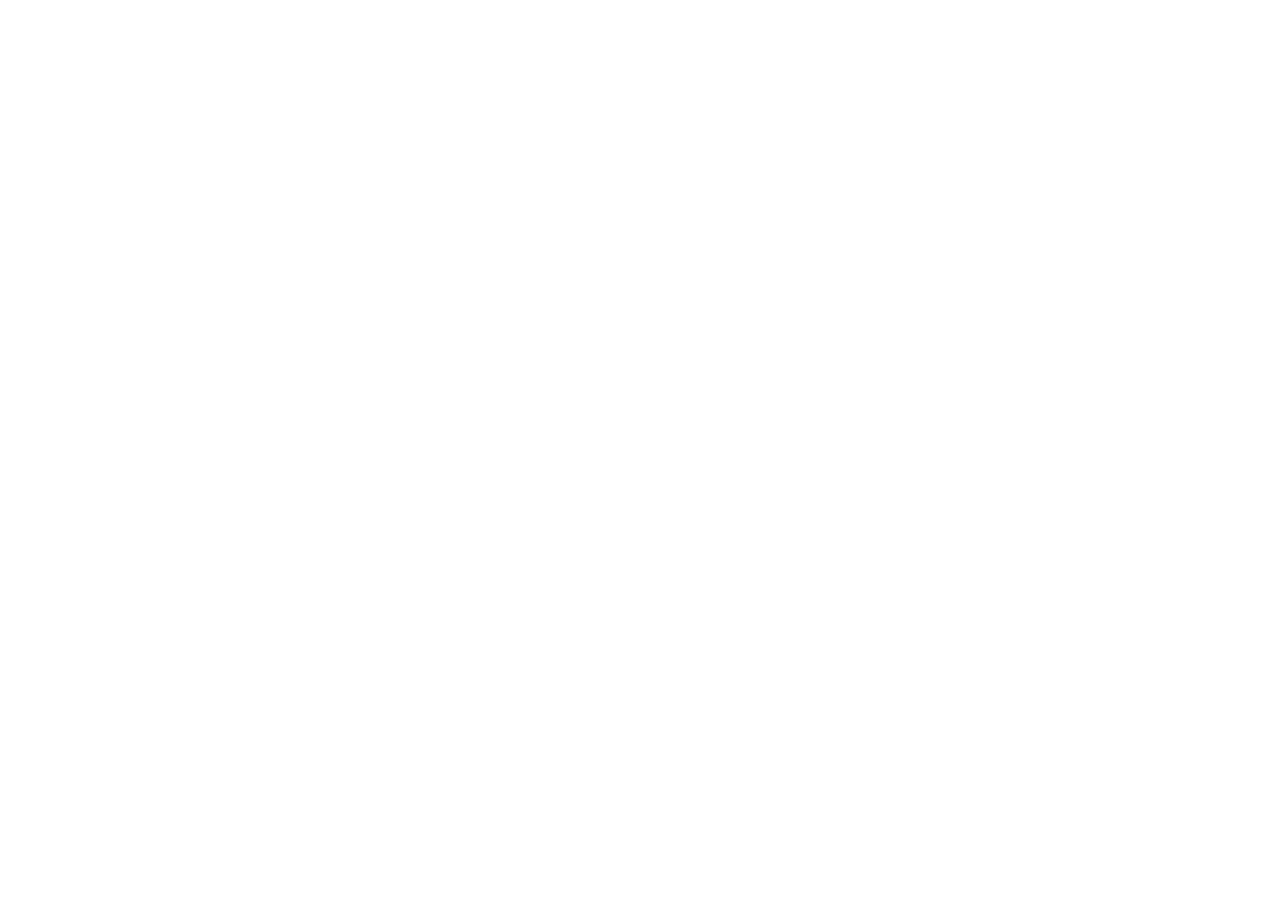
==== portfolio.html @ 543d9081 "connection portfolio" ====
<!DOCTYPE html>
<html lang="en">
<head>
    <meta charset="UTF-8">
    <meta http-equiv="X-UA-Compatible" content="IE=edge">
    <meta name="viewport" content="width=device-width, initial-scale=1.0">
    <title>Document</title>
    <link rel="stylesheet" href="./css/styles.css">
</head>
<body>
    
</body>
</html>
---- css/styles.css ----
a {
    text-decoration: none;
}  
ul {
    list-style: none;
}

/* Logo */
span { 
color: black;
}
.logo {
    font-family: 'Raleway';
    font-style: normal;
    font-weight: 700;
    font-size: 26px;
    line-height: 1.19;
    letter-spacing: 0.03em;

    color: #2196F3;
}

/* Navigation */
.nav-list-item {
    font-family: 'Roboto';
    font-style: normal;
    font-weight: 500;
    font-size: 14px;
    line-height: 1,14;
    letter-spacing: 0.02em;
    color: #212121;
}

.nav-list-item:hover,
.nav-list-item:focus,
.contact:hover,
.contact:focus
{
    color: #2196F3;
}

/* Contact */
.contact {
    font-family: 'Roboto';
    font-style: normal;
    font-weight: 500;
    font-size: 14px;
    line-height: 1,14;
    letter-spacing: 0.02em;
    color: #757575;
}

/* hero  */
.hero {
    background-color: #2F303A;
       align-items: center;
}

.header {
    
    font-family: 'Roboto';
    font-style: normal;
    font-weight: 900;
    font-size: 44px;
    line-height: 1.36;
    text-align: center;
    letter-spacing: 0.06em;
    text-transform: uppercase;
    color: #FFFFFF
}
.button {
    font-family: 'Roboto';
    font-style: normal;
    font-weight: 700;
    font-size: 16px;
    line-height: 1.88;
    display: flex;
    align-items: center;
    text-align: center;
    letter-spacing: 0.06em;
    color: #FFFFFF;
    background-color: #2196F3;
}
.button:hover,
.button:focus {
    background-color: #188CE8;
}

/* specifics */

.specifics {
    font-family: 'Roboto';
    font-style: normal;
    font-weight: 700;
    font-size: 14px;
    line-height: 1.42;
    letter-spacing: 0.03em;
    text-transform: uppercase;
    color: #212121;
}
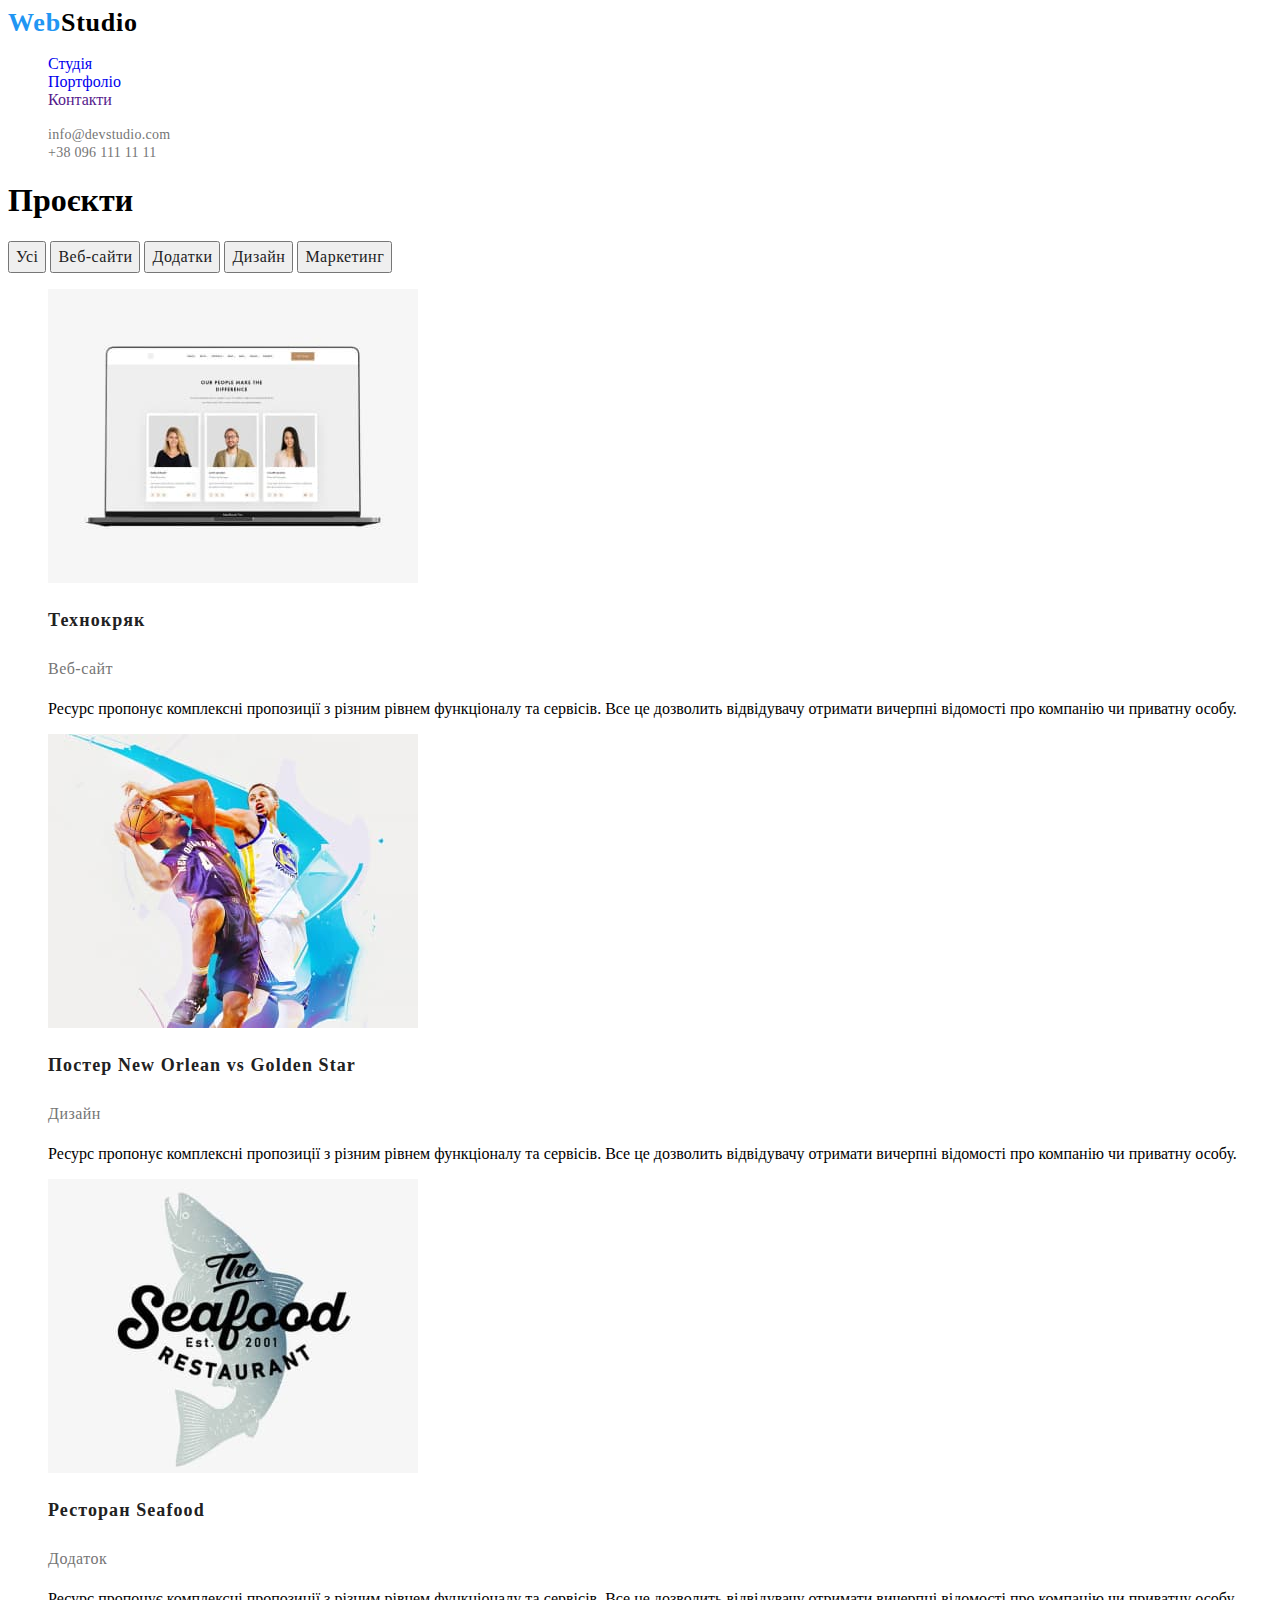
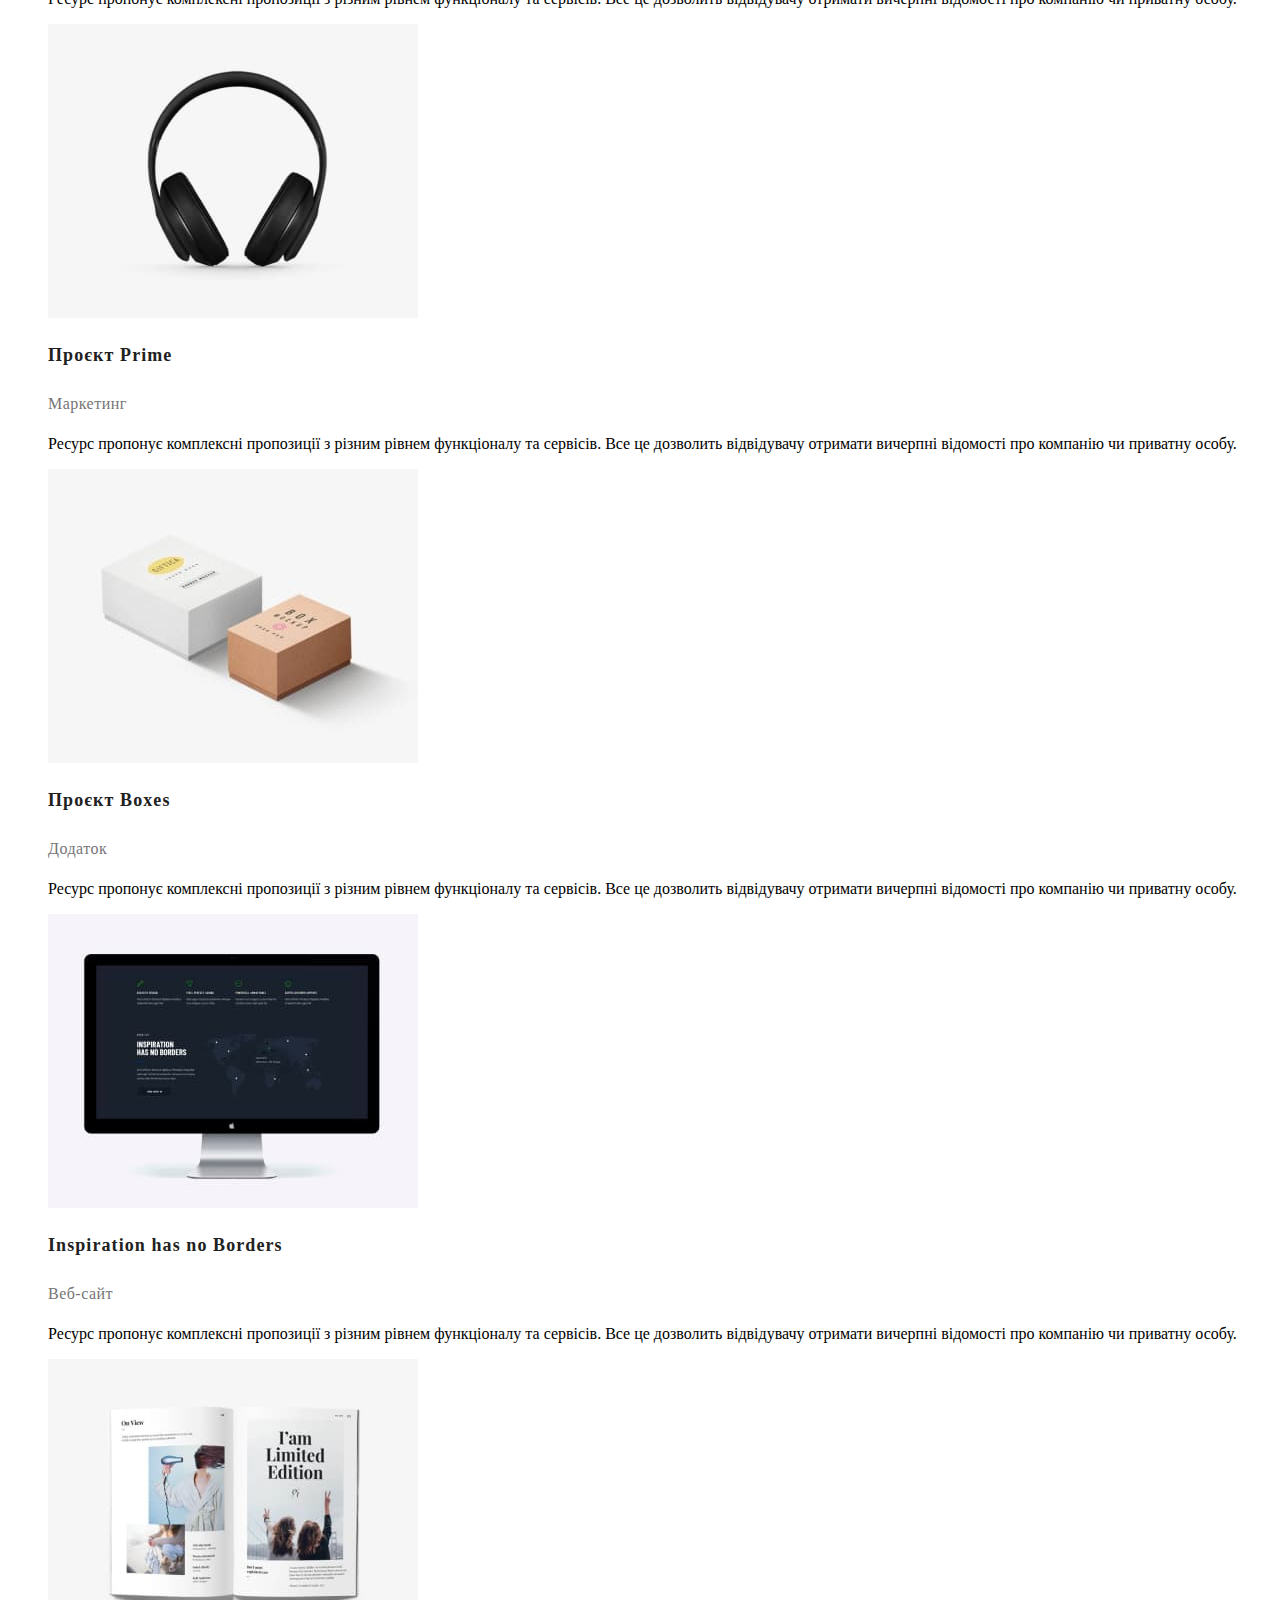
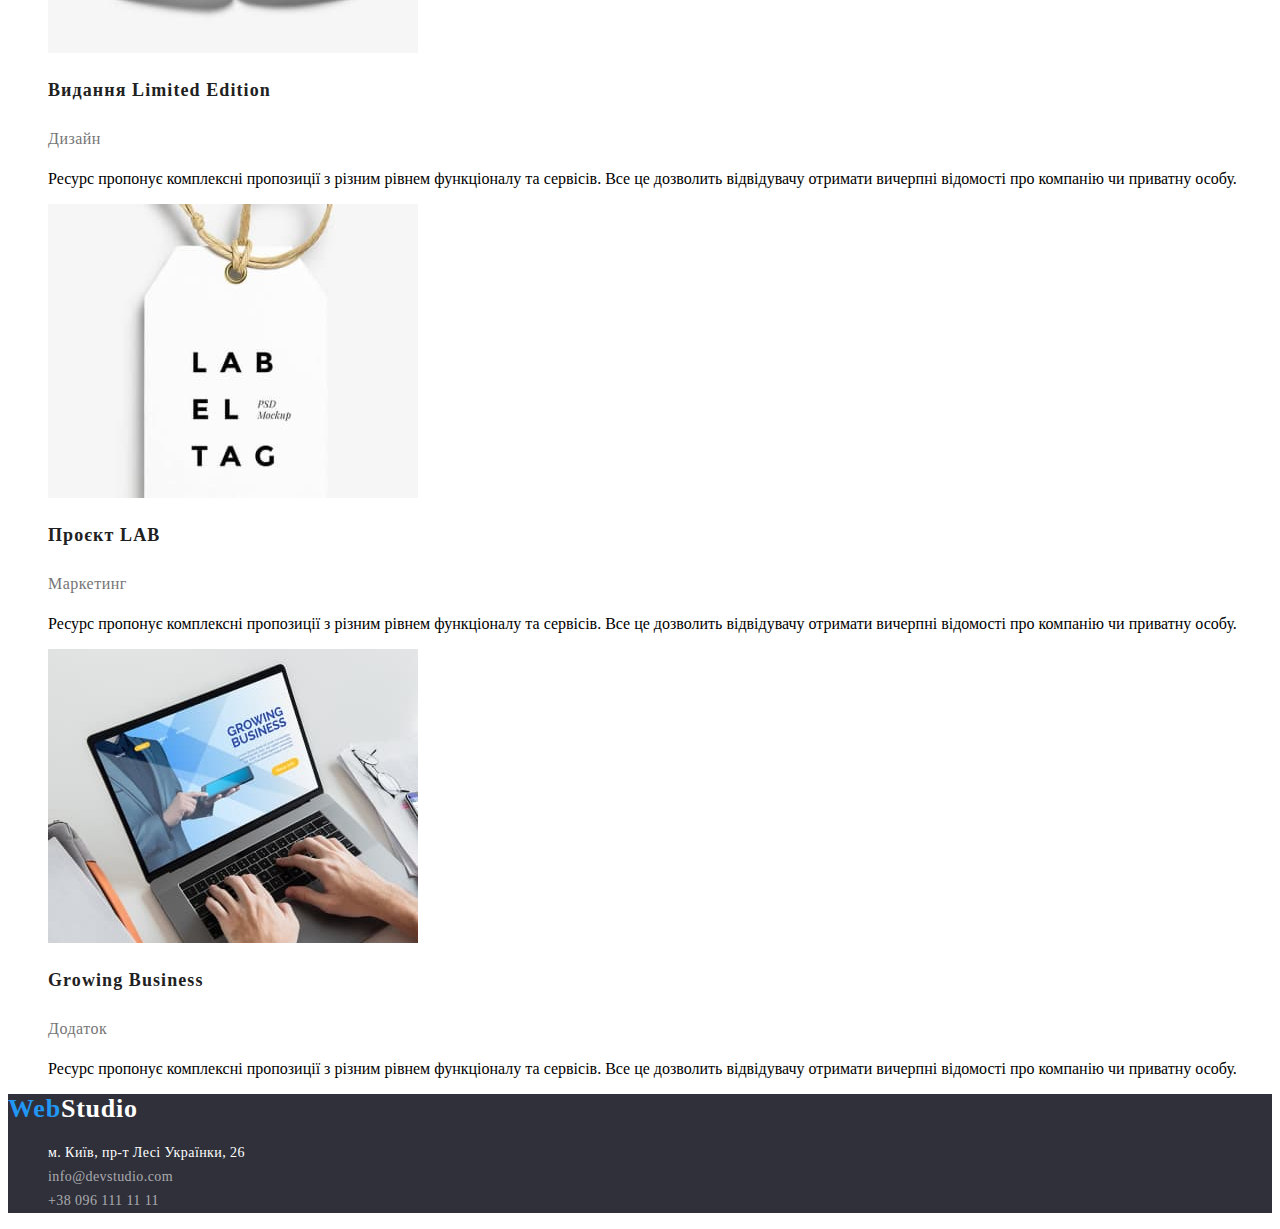
==== commit 3c1e2805: "додавання кольорів для портфоліо" ====
--- a/portfolio.html
+++ b/portfolio.html
@@ -8,6 +8,155 @@
     <link rel="stylesheet" href="./css/styles.css">
 </head>
 <body>
-    
+    <header>
+        <nav>
+            <a class="logo" href="WebStudio">Web<span class="logo-name">Studio</span></a>
+            <ul>
+                <li class="nav-list-item">
+                    <a class="nav-list-item" href="./index.html">Студія</a>
+                </li>
+                <li>
+                    <a class="nav-list-item" href="./portfolio.html">Портфоліо</a>
+                </li>
+                <li>
+                    <a class="nav-list-item" href="">Контакти</a>
+                </li>
+            </ul>
+        </nav>
+       
+        <Ul>
+            <li><a class="contact" href="mailto:info@devstudio.com">info@devstudio.com</a></li>
+            <li><a class="contact" href="tel:+380961111111">+38 096 111 11 11</a></li>
+        </Ul>
+        
+    </header>
+
+    <main>
+        <h1>Проєкти</h1>
+        <div>
+            <button type="button" class="filter" >Усі</button>
+            <button type="button" class="filter" >Веб-сайти</button>
+            <button type="button" class="filter" >Додатки</button>
+            <button type="button" class="filter" >Дизайн</button>
+            <button type="button" class="filter" >Маркетинг</button>
+        </div>
+        <ul>
+            <li>
+                <img src="./img/portfolio.jpg" alt=""
+                    width: 370px;
+                    height: 294px>
+                <div>
+                    <h2  class="project">Технокряк</h2>
+                    <p class="type-project">Веб-сайт</p>
+                    <p>Ресурс пропонує комплексні пропозиції з різним рівнем функціоналу та сервісів. Все це дозволить відвідувачу отримати вичерпні відомості про компанію чи приватну особу.</p>
+                </div>
+            </li>
+
+            <li>
+                <img src="./img/portfolio-2.jpg" alt=""
+                    width: 370px;
+                    height: 294px>
+                <div>
+                    <h2 class="project">Постер New Orlean vs Golden Star</h2>
+                    <p class="type-project">Дизайн</p>
+                    <p>Ресурс пропонує комплексні пропозиції з різним рівнем функціоналу та сервісів. Все це дозволить відвідувачу отримати вичерпні відомості про компанію чи приватну особу.</p>
+                </div>
+            </li>
+
+            <li>
+                <img src="./img/portfolio-3.jpg" alt=""
+                    width: 370px;
+                    height: 294px>
+                <div>
+                    <h2 class="project">Ресторан Seafood</h2>
+                    <p class="type-project">Додаток</p>
+                    <p>Ресурс пропонує комплексні пропозиції з різним рівнем функціоналу та сервісів. Все це дозволить відвідувачу отримати вичерпні відомості про компанію чи приватну особу.</p>
+                </div>
+            </li>
+
+            <li>
+                <img src="./img/portfolio-4.jpg" alt=""
+                    width: 370px;
+                    height: 294px>
+                <div>
+                    <h2 class="project">Проєкт Prime</h2>
+                    <p class="type-project">Маркетинг</p>
+                    <p>Ресурс пропонує комплексні пропозиції з різним рівнем функціоналу та сервісів. Все це дозволить відвідувачу отримати вичерпні відомості про компанію чи приватну особу.</p>
+                </div>
+            </li>
+
+            <li>
+                <img src="./img/portfolio-5.jpg" alt=""
+                    width: 370px;
+                    height: 294px>
+                <div>
+                    <h2 class="project">Проєкт Boxes</h2>
+                    <p class="type-project">Додаток</p>
+                    <p>Ресурс пропонує комплексні пропозиції з різним рівнем функціоналу та сервісів. Все це дозволить відвідувачу отримати вичерпні відомості про компанію чи приватну особу.</p>
+                </div>
+            </li>
+
+            <li>
+                <img src="./img/portfolio-6.jpg" alt=""
+                    width: 370px;
+                    height: 294px>
+                <div>
+                    <h2 class="project">Inspiration has no Borders</h2>
+                    <p class="type-project">Веб-сайт</p>
+                    <p>Ресурс пропонує комплексні пропозиції з різним рівнем функціоналу та сервісів. Все це дозволить відвідувачу отримати вичерпні відомості про компанію чи приватну особу.</p>
+                </div>
+            </li>
+
+            <li><img src="./img/portfolio-7.jpg" alt=""
+                    width: 370px;
+                    height: 294px>
+                <div>
+                    <h2 class="project">Видання Limited Edition</h2>
+                    <p class="type-project">Дизайн</p>
+                    <p>Ресурс пропонує комплексні пропозиції з різним рівнем функціоналу та сервісів. Все це дозволить відвідувачу отримати вичерпні відомості про компанію чи приватну особу.</p>
+                </div>
+            </li>
+
+            <li><img src="./img/portfolio-8.jpg" alt=""
+                    width: 370px;
+                    height: 294px>
+                <div>
+                    <h2 class="project">Проєкт LAB</h2>
+                    <p class="type-project">Маркетинг</p>
+                    <p>Ресурс пропонує комплексні пропозиції з різним рівнем функціоналу та сервісів. Все це дозволить відвідувачу отримати вичерпні відомості про компанію чи приватну особу.</p>
+                </div>
+            </li>
+
+            <li><img src="./img/portfolio-9.jpg" alt=""
+                    width: 370px;
+                    height: 294px>
+                <div>
+                    <h2 class="project">Growing Business</h2>
+                    <p class="type-project">Додаток</p>
+                    <p>Ресурс пропонує комплексні пропозиції з різним рівнем функціоналу та сервісів. Все це дозволить відвідувачу отримати вичерпні відомості про компанію чи приватну особу.</p>
+                </div>
+            </li>
+
+        </ul>
+
+    </main>
+
+    <footer class="Footer">
+        <a class="logo" href="WebStudio">Web<span class="Footer-logo">Studio</span></a>
+        <address>
+            <ul>
+                <li>
+                    <a class="address" href="https://www.bing.com/maps?osid=0a62650f-f560-420b-b156-d628f8b69772&cp=50.42376~30.546777&lvl=16&v=2&sV=2&form=S00027" target="_blank" rel="noopener noreferrer">м. Київ, пр-т Лесі Українки, 26 </a>
+                </li>
+                <li>
+                    <a class="footer-address" href="mailto:info@devstudio.com">info@devstudio.com</a>
+                </li>
+                <li>
+                    <a class="footer-address" href="tel:+380961111111">+38 096 111 11 11</a>
+                </li>
+            </ul>
+        </address>
+    </footer>
+
 </body>
 </html>--- a/css/styles.css
+++ b/css/styles.css
@@ -6,7 +6,7 @@
 }
 
 /* Logo */
-span { 
+.logo-name { 
 color: black;
 }
 .logo {
@@ -21,7 +21,7 @@
 }
 
 /* Navigation */
-.nav-list-item {
+.nav {
     font-family: 'Roboto';
     font-style: normal;
     font-weight: 500;
@@ -31,8 +31,8 @@
     color: #212121;
 }
 
-.nav-list-item:hover,
-.nav-list-item:focus,
+.nav:hover,
+.nav:focus,
 .contact:hover,
 .contact:focus
 {
@@ -54,6 +54,9 @@
 .hero {
     background-color: #2F303A;
        align-items: center;
+       text-align: center;
+       max-width: 1600px;
+
 }
 
 .header {
@@ -74,12 +77,13 @@
     font-weight: 700;
     font-size: 16px;
     line-height: 1.88;
-    display: flex;
+    /* display: flex; */
     align-items: center;
     text-align: center;
     letter-spacing: 0.06em;
     color: #FFFFFF;
     background-color: #2196F3;
+
 }
 .button:hover,
 .button:focus {
@@ -97,4 +101,116 @@
     letter-spacing: 0.03em;
     text-transform: uppercase;
     color: #212121;
+}
+.text {
+    font-family: 'Roboto';
+    font-style: normal;
+    font-weight: 400;
+    font-size: 14px;
+    line-height: 1.71;
+    letter-spacing: 0.03em;
+    color: #757575;
+}
+
+/* Title */
+.title {
+    font-family: 'Roboto';
+    font-style: normal;
+    font-weight: 700;
+    font-size: 36px;
+    line-height: 1.16;
+    text-align: center;
+    letter-spacing: 0.03em;
+    color: #212121;
+}
+
+/* Team */
+.team {
+    font-family: 'Roboto';
+    font-style: normal;
+    font-weight: 500;
+    font-size: 16px;
+    line-height: 1.18;
+    text-align: center;
+    letter-spacing: 0.03em;
+    color: #212121;
+}
+
+.jobs {
+    font-family: 'Roboto';
+    font-style: normal;
+    font-weight: 400;
+    font-size: 16px;
+    line-height: 1.18;
+    text-align: center;
+    letter-spacing: 0.03em;
+    color: #757575;   
+}
+
+/* Підвал */
+.Footer-logo {
+    color: #FFFFFF
+}
+.Footer {
+    background-color: #2F303A;
+}
+
+.address {
+    font-family: 'Roboto';
+    font-style: normal;
+    font-weight: 400;
+    font-size: 14px;
+    line-height: 1.71;
+    letter-spacing: 0.03em;
+    color: #FFFFFF
+}
+
+.footer-address {
+    font-family: 'Roboto';
+    font-style: normal;
+    font-weight: 400;
+    font-size: 14px;
+    line-height: 1.71;
+    letter-spacing: 0.03em;
+    color: rgba(255, 255, 255, 0.6);
+}
+
+
+/* Портфоліо */
+
+.filter {
+    font-family: 'Roboto';
+    font-style: normal;
+    font-weight: 500;
+    font-size: 16px;
+    line-height: 1.62;
+    text-align: center;
+    letter-spacing: 0.03em;
+    color: #212121;
+}
+
+.filter:focus,
+.filter:hover {
+    background-color: #2196F3;
+    color: #FFFFFF;
+}
+
+.project {
+    font-family: 'Roboto';
+    font-style: normal;
+    font-weight: 700;
+    font-size: 18px;
+    line-height: 2;
+    letter-spacing: 0.06em;
+    color: #212121;
+}
+
+.type-project {
+    font-family: 'Roboto';
+    font-style: normal;
+    font-weight: 400;
+    font-size: 16px;
+    line-height: 1.88;
+    letter-spacing: 0.03em;
+    color: #757575;
 }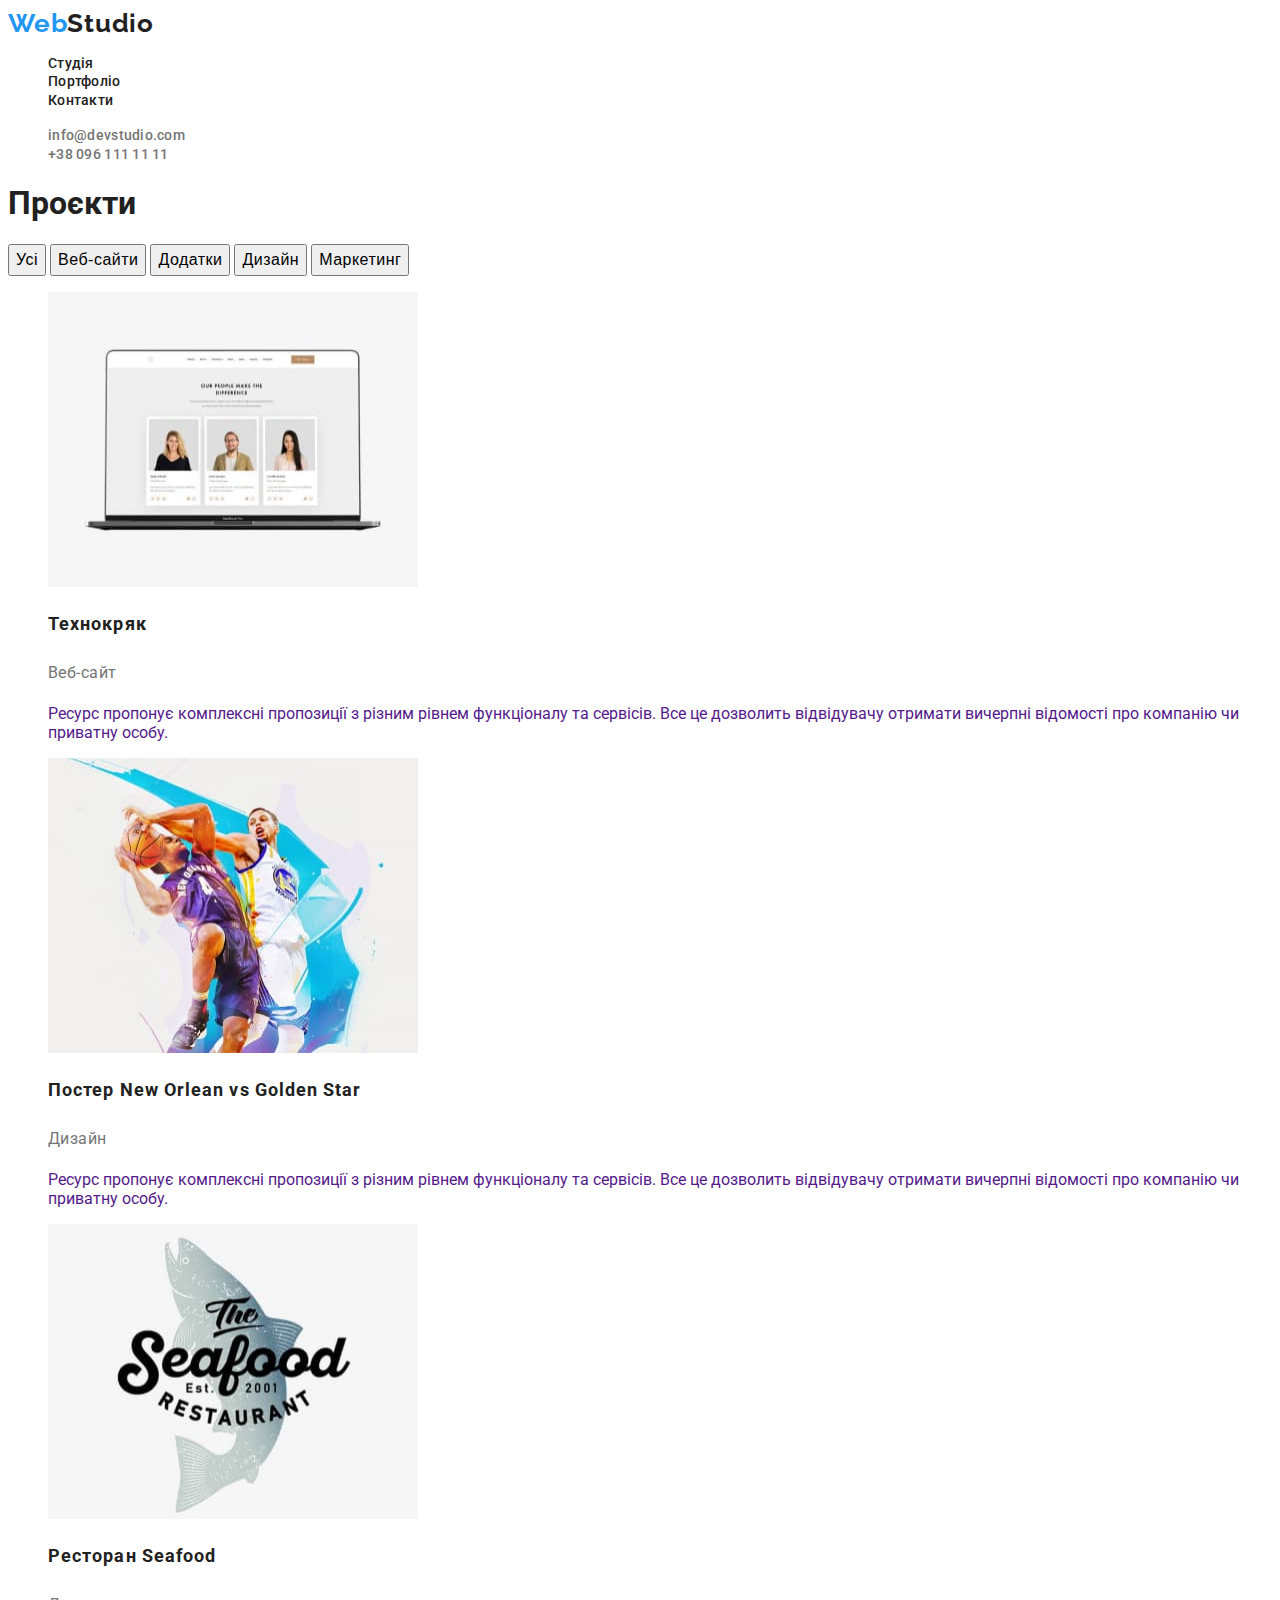
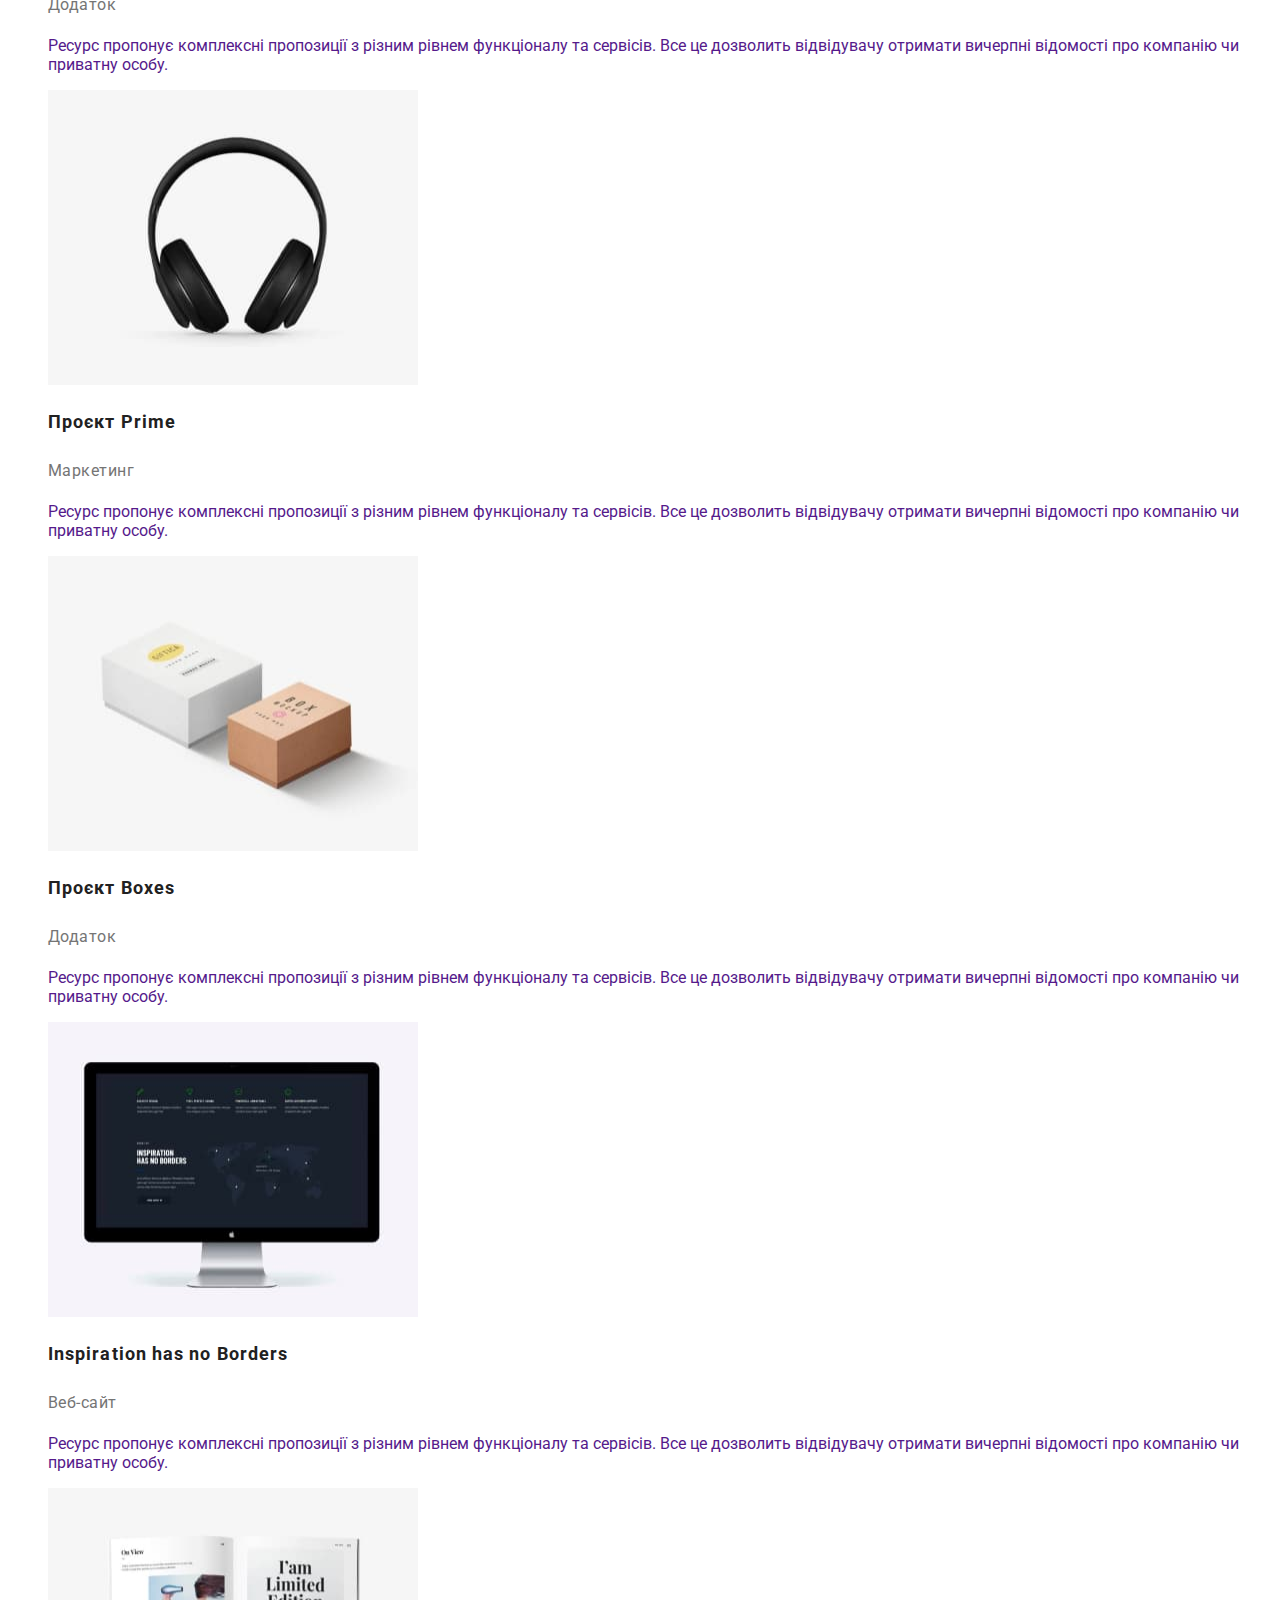
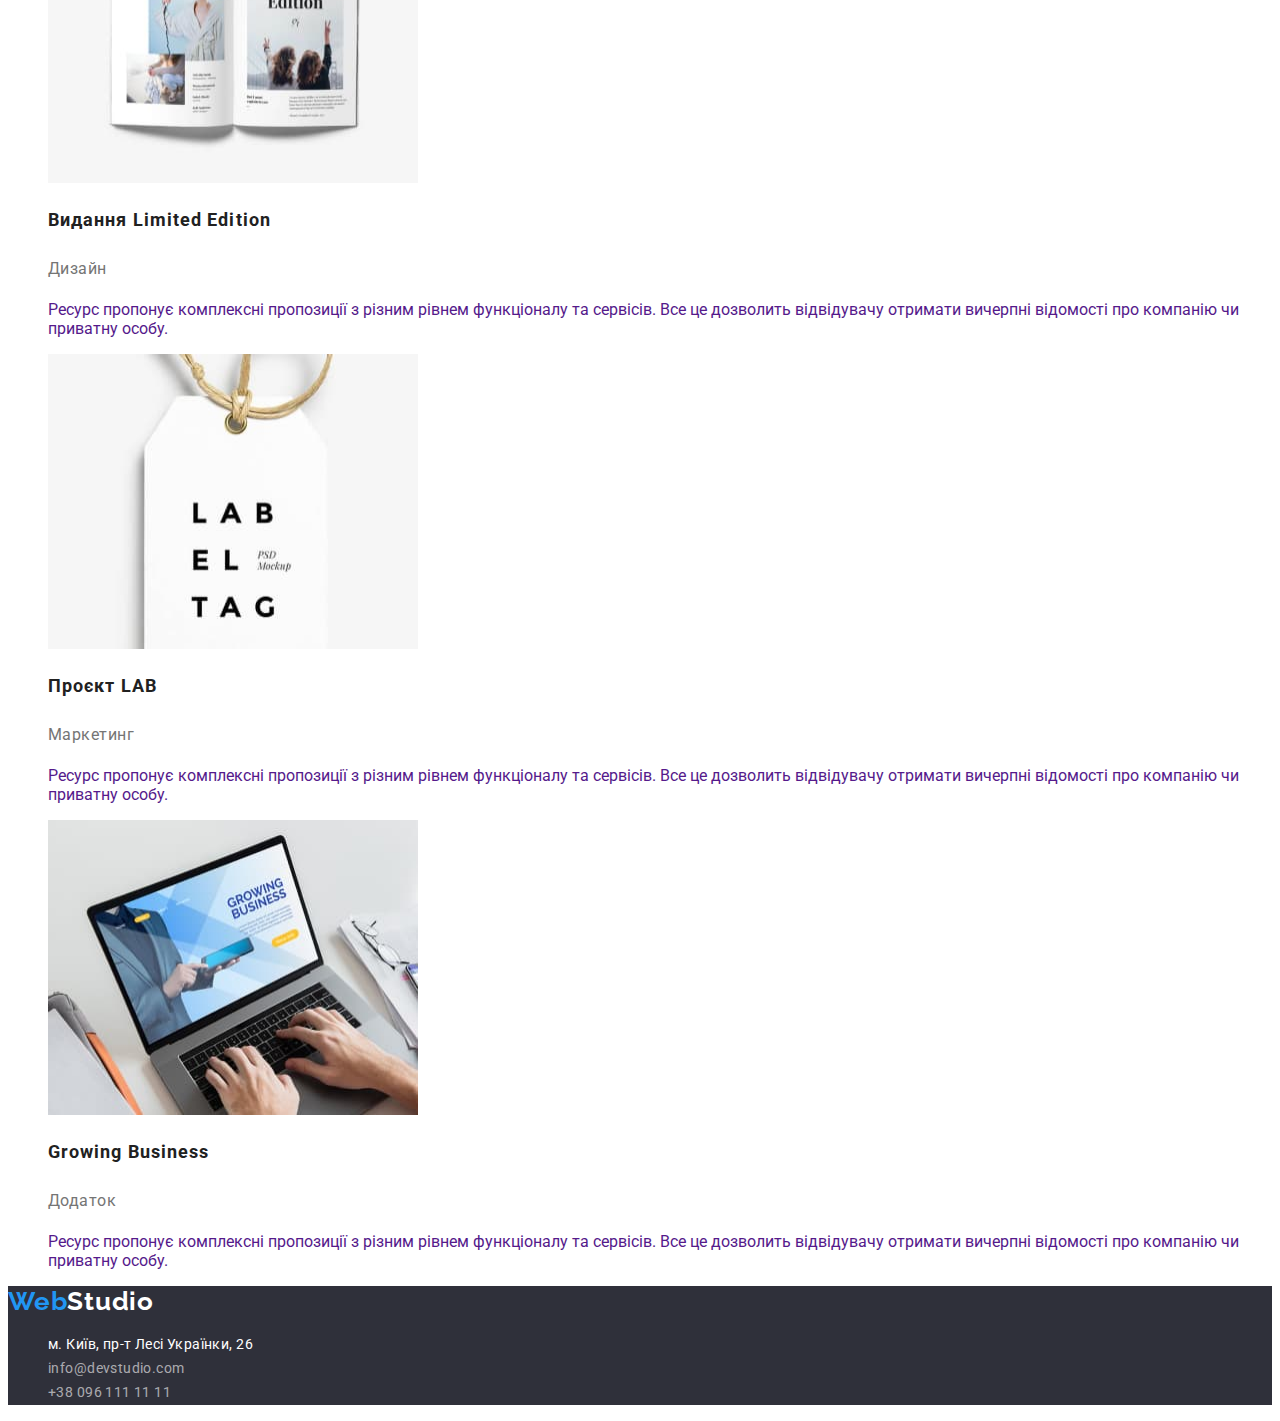
==== commit fdb21046: "finish hw2" ====
--- a/portfolio.html
+++ b/portfolio.html
@@ -1,32 +1,35 @@
 <!DOCTYPE html>
-<html lang="en">
+<html lang="uk">
 <head>
     <meta charset="UTF-8">
     <meta http-equiv="X-UA-Compatible" content="IE=edge">
     <meta name="viewport" content="width=device-width, initial-scale=1.0">
     <title>Document</title>
+    <link rel="preconnect" href="https://fonts.googleapis.com">
+    <link rel="preconnect" href="https://fonts.gstatic.com" crossorigin>
+    <link href="https://fonts.googleapis.com/css2?family=Raleway:wght@700&family=Roboto:wght@400;500;700;900&display=swap" rel="stylesheet">
     <link rel="stylesheet" href="./css/styles.css">
 </head>
-<body>
+<body class="body">
     <header>
         <nav>
-            <a class="logo" href="WebStudio">Web<span class="logo-name">Studio</span></a>
-            <ul>
-                <li class="nav-list-item">
-                    <a class="nav-list-item" href="./index.html">Студія</a>
+            <a class="logo link" href="WebStudio">Web<span class="logo-name">Studio</span></a>
+            <ul class="list">
+                <li class="nav">
+                    <a class="nav link" href="./index.html">Студія</a>
                 </li>
                 <li>
-                    <a class="nav-list-item" href="./portfolio.html">Портфоліо</a>
+                    <a class="nav link" href="./portfolio.html">Портфоліо</a>
                 </li>
                 <li>
-                    <a class="nav-list-item" href="">Контакти</a>
+                    <a class="nav link" href="">Контакти</a>
                 </li>
             </ul>
         </nav>
        
-        <Ul>
-            <li><a class="contact" href="mailto:info@devstudio.com">info@devstudio.com</a></li>
-            <li><a class="contact" href="tel:+380961111111">+38 096 111 11 11</a></li>
+        <Ul class="list">
+            <li><a class="contact link" href="mailto:info@devstudio.com">info@devstudio.com</a></li>
+            <li><a class="contact link" href="tel:+380961111111">+38 096 111 11 11</a></li>
         </Ul>
         
     </header>
@@ -40,119 +43,140 @@
             <button type="button" class="filter" >Дизайн</button>
             <button type="button" class="filter" >Маркетинг</button>
         </div>
-        <ul>
+        <ul class="list">
             <li>
-                <img src="./img/portfolio.jpg" alt=""
-                    width: 370px;
-                    height: 294px>
-                <div>
-                    <h2  class="project">Технокряк</h2>
-                    <p class="type-project">Веб-сайт</p>
-                    <p>Ресурс пропонує комплексні пропозиції з різним рівнем функціоналу та сервісів. Все це дозволить відвідувачу отримати вичерпні відомості про компанію чи приватну особу.</p>
-                </div>
+                <a class="link" href="">
+                    <img src="./img/portfolio.jpg" alt=""
+                        width="370"
+                        height="295">
+                    <div>
+                        <h2  class="project">Технокряк</h2>
+                        <p class="type-project">Веб-сайт</p>
+                        <p>Ресурс пропонує комплексні пропозиції з різним рівнем функціоналу та сервісів. Все це дозволить відвідувачу отримати вичерпні відомості про компанію чи приватну особу.</p>
+                    </div>
+                </a>
             </li>
 
             <li>
-                <img src="./img/portfolio-2.jpg" alt=""
-                    width: 370px;
-                    height: 294px>
-                <div>
-                    <h2 class="project">Постер New Orlean vs Golden Star</h2>
-                    <p class="type-project">Дизайн</p>
-                    <p>Ресурс пропонує комплексні пропозиції з різним рівнем функціоналу та сервісів. Все це дозволить відвідувачу отримати вичерпні відомості про компанію чи приватну особу.</p>
-                </div>
+                <a class="link" href="">
+                    <img src="./img/portfolio-2.jpg" alt=""
+                        width="370"
+                        height="295">
+                    <div>
+                        <h2 class="project">Постер New Orlean vs Golden Star</h2>
+                        <p class="type-project">Дизайн</p>
+                        <p>Ресурс пропонує комплексні пропозиції з різним рівнем функціоналу та сервісів. Все це дозволить відвідувачу отримати вичерпні відомості про компанію чи приватну особу.</p>
+                    </div>
+                 </a>
             </li>
 
             <li>
-                <img src="./img/portfolio-3.jpg" alt=""
-                    width: 370px;
-                    height: 294px>
-                <div>
-                    <h2 class="project">Ресторан Seafood</h2>
-                    <p class="type-project">Додаток</p>
-                    <p>Ресурс пропонує комплексні пропозиції з різним рівнем функціоналу та сервісів. Все це дозволить відвідувачу отримати вичерпні відомості про компанію чи приватну особу.</p>
-                </div>
+                <a class="link" href="">
+                    <img src="./img/portfolio-3.jpg" alt=""
+                        width="370"
+                        height="295">
+                    <div>
+                        <h2 class="project">Ресторан Seafood</h2>
+                        <p class="type-project">Додаток</p>
+                        <p>Ресурс пропонує комплексні пропозиції з різним рівнем функціоналу та сервісів. Все це дозволить відвідувачу отримати вичерпні відомості про компанію чи приватну особу.</p>
+                    </div>
+                </a>
             </li>
 
             <li>
-                <img src="./img/portfolio-4.jpg" alt=""
-                    width: 370px;
-                    height: 294px>
-                <div>
-                    <h2 class="project">Проєкт Prime</h2>
-                    <p class="type-project">Маркетинг</p>
-                    <p>Ресурс пропонує комплексні пропозиції з різним рівнем функціоналу та сервісів. Все це дозволить відвідувачу отримати вичерпні відомості про компанію чи приватну особу.</p>
-                </div>
+                <a class="link" href="">
+                    <img src="./img/portfolio-4.jpg" alt=""
+                        width="370"
+                        height="295">
+                    <div>
+                        <h2 class="project">Проєкт Prime</h2>
+                        <p class="type-project">Маркетинг</p>
+                        <p>Ресурс пропонує комплексні пропозиції з різним рівнем функціоналу та сервісів. Все це дозволить відвідувачу отримати вичерпні відомості про компанію чи приватну особу.</p>
+                    </div>
+                </a>
             </li>
 
             <li>
-                <img src="./img/portfolio-5.jpg" alt=""
-                    width: 370px;
-                    height: 294px>
-                <div>
-                    <h2 class="project">Проєкт Boxes</h2>
-                    <p class="type-project">Додаток</p>
-                    <p>Ресурс пропонує комплексні пропозиції з різним рівнем функціоналу та сервісів. Все це дозволить відвідувачу отримати вичерпні відомості про компанію чи приватну особу.</p>
-                </div>
+                <a class="link" href="">
+                    <img src="./img/portfolio-5.jpg" alt=""
+                        width="370"
+                        height="295">
+                    <div>
+                        <h2 class="project">Проєкт Boxes</h2>
+                        <p class="type-project">Додаток</p>
+                        <p>Ресурс пропонує комплексні пропозиції з різним рівнем функціоналу та сервісів. Все це дозволить відвідувачу отримати вичерпні відомості про компанію чи приватну особу.</p>
+                    </div>
+                </a>
             </li>
 
             <li>
-                <img src="./img/portfolio-6.jpg" alt=""
-                    width: 370px;
-                    height: 294px>
-                <div>
-                    <h2 class="project">Inspiration has no Borders</h2>
-                    <p class="type-project">Веб-сайт</p>
-                    <p>Ресурс пропонує комплексні пропозиції з різним рівнем функціоналу та сервісів. Все це дозволить відвідувачу отримати вичерпні відомості про компанію чи приватну особу.</p>
-                </div>
+                <a class="link" href="">
+                    <img src="./img/portfolio-6.jpg" alt=""
+                        width="370"
+                        height="295">
+                    <div>
+                        <h2 class="project">Inspiration has no Borders</h2>
+                        <p class="type-project">Веб-сайт</p>
+                        <p>Ресурс пропонує комплексні пропозиції з різним рівнем функціоналу та сервісів. Все це дозволить відвідувачу отримати вичерпні відомості про компанію чи приватну особу.</p>
+                    </div>
+                </a>
             </li>
 
-            <li><img src="./img/portfolio-7.jpg" alt=""
-                    width: 370px;
-                    height: 294px>
-                <div>
-                    <h2 class="project">Видання Limited Edition</h2>
-                    <p class="type-project">Дизайн</p>
-                    <p>Ресурс пропонує комплексні пропозиції з різним рівнем функціоналу та сервісів. Все це дозволить відвідувачу отримати вичерпні відомості про компанію чи приватну особу.</p>
-                </div>
+            <li>
+                <a class="link" href="">
+                    <img src="./img/portfolio-7.jpg" alt=""
+                        width="370"
+                        height="295">
+                    <div>
+                        <h2 class="project">Видання Limited Edition</h2>
+                        <p class="type-project">Дизайн</p>
+                        <p>Ресурс пропонує комплексні пропозиції з різним рівнем функціоналу та сервісів. Все це дозволить відвідувачу отримати вичерпні відомості про компанію чи приватну особу.</p>
+                    </div>
+                </a>
             </li>
 
-            <li><img src="./img/portfolio-8.jpg" alt=""
-                    width: 370px;
-                    height: 294px>
-                <div>
-                    <h2 class="project">Проєкт LAB</h2>
-                    <p class="type-project">Маркетинг</p>
-                    <p>Ресурс пропонує комплексні пропозиції з різним рівнем функціоналу та сервісів. Все це дозволить відвідувачу отримати вичерпні відомості про компанію чи приватну особу.</p>
-                </div>
+            <li>
+                <a class="link" href="">
+                    <img src="./img/portfolio-8.jpg" alt=""
+                        width="370"
+                        height="295">
+                    <div>
+                        <h2 class="project">Проєкт LAB</h2>
+                        <p class="type-project">Маркетинг</p>
+                        <p>Ресурс пропонує комплексні пропозиції з різним рівнем функціоналу та сервісів. Все це дозволить відвідувачу отримати вичерпні відомості про компанію чи приватну особу.</p>
+                    </div>
+                </a>
             </li>
 
-            <li><img src="./img/portfolio-9.jpg" alt=""
-                    width: 370px;
-                    height: 294px>
-                <div>
-                    <h2 class="project">Growing Business</h2>
-                    <p class="type-project">Додаток</p>
-                    <p>Ресурс пропонує комплексні пропозиції з різним рівнем функціоналу та сервісів. Все це дозволить відвідувачу отримати вичерпні відомості про компанію чи приватну особу.</p>
-                </div>
+            <li>
+                <a class="link" href="">
+                    <img src="./img/portfolio-9.jpg" alt=""
+                        width="370"
+                        height="295">
+                    <div>
+                        <h2 class="project">Growing Business</h2>
+                        <p class="type-project">Додаток</p>
+                        <p>Ресурс пропонує комплексні пропозиції з різним рівнем функціоналу та сервісів. Все це дозволить відвідувачу отримати вичерпні відомості про компанію чи приватну особу.</p>
+                    </div>
+                </a>
             </li>
 
         </ul>
 
     </main>
 
-    <footer class="Footer">
-        <a class="logo" href="WebStudio">Web<span class="Footer-logo">Studio</span></a>
+    <footer class="footer">
+        <a class="logo link" href="WebStudio">Web<span class="footer-logo">Studio</span></a>
         <address>
-            <ul>
+            <ul class="list">
                 <li>
-                    <a class="address" href="https://www.bing.com/maps?osid=0a62650f-f560-420b-b156-d628f8b69772&cp=50.42376~30.546777&lvl=16&v=2&sV=2&form=S00027" target="_blank" rel="noopener noreferrer">м. Київ, пр-т Лесі Українки, 26 </a>
+                    <a class="address link" href="https://www.bing.com/maps?osid=0a62650f-f560-420b-b156-d628f8b69772&cp=50.42376~30.546777&lvl=16&v=2&sV=2&form=S00027" target="_blank" rel="noopener noreferrer">м. Київ, пр-т Лесі Українки, 26 </a>
                 </li>
                 <li>
-                    <a class="footer-address" href="mailto:info@devstudio.com">info@devstudio.com</a>
+                    <a class="footer-address link" href="mailto:info@devstudio.com">info@devstudio.com</a>
                 </li>
                 <li>
-                    <a class="footer-address" href="tel:+380961111111">+38 096 111 11 11</a>
+                    <a class="footer-address link" href="tel:+380961111111">+38 096 111 11 11</a>
                 </li>
             </ul>
         </address>
--- a/css/styles.css
+++ b/css/styles.css
@@ -1,34 +1,49 @@
-  a {
+.list {
+    list-style: none;
+}
+
+.link {
     text-decoration: none;
-}  
-ul {
-    list-style: none;
-}
+}
+
+:root {
+    --brand-color: #2196F3;
+    --primary-wite-color: #ffffff;
+    --main-text-color: #212121;
+    --text-color: #757575;
+    --background-color: #2F303A;
+     
+
+}
+
+.body {
+    background-color: var (--primary-wite-color);
+    font-family: 'Roboto',sans-serif;
+    color: var(--main-text-color);
+    font-style: normal;
+ }
 
 /* Logo */
-.logo-name { 
-color: black;
-}
+
 .logo {
     font-family: 'Raleway';
-    font-style: normal;
     font-weight: 700;
     font-size: 26px;
     line-height: 1.19;
     letter-spacing: 0.03em;
-
-    color: #2196F3;
+    color: var(--brand-color);
+}
+.logo-name { 
+    color: var(--main-text-color);
 }
 
 /* Navigation */
 .nav {
-    font-family: 'Roboto';
-    font-style: normal;
     font-weight: 500;
     font-size: 14px;
     line-height: 1,14;
     letter-spacing: 0.02em;
-    color: #212121;
+    color: var(--main-text-color);
 }
 
 .nav:hover,
@@ -36,23 +51,21 @@
 .contact:hover,
 .contact:focus
 {
-    color: #2196F3;
+    color: var(--brand-color);
 }
 
 /* Contact */
 .contact {
-    font-family: 'Roboto';
-    font-style: normal;
     font-weight: 500;
     font-size: 14px;
     line-height: 1,14;
     letter-spacing: 0.02em;
-    color: #757575;
+    color: var(--text-color);
 }
 
 /* hero  */
 .hero {
-    background-color: #2F303A;
+    background-color: var(--background-color);
        align-items: center;
        text-align: center;
        max-width: 1600px;
@@ -61,30 +74,28 @@
 
 .header {
     
-    font-family: 'Roboto';
-    font-style: normal;
     font-weight: 900;
     font-size: 44px;
     line-height: 1.36;
     text-align: center;
     letter-spacing: 0.06em;
     text-transform: uppercase;
-    color: #FFFFFF
+    color: var(--primary-wite-color)
 }
 .button {
-    font-family: 'Roboto';
-    font-style: normal;
+
     font-weight: 700;
     font-size: 16px;
     line-height: 1.88;
-    /* display: flex; */
+    display: flex;
     align-items: center;
     text-align: center;
     letter-spacing: 0.06em;
-    color: #FFFFFF;
-    background-color: #2196F3;
-
-}
+    color: var(--primary-wite-color);
+    background-color: var(--brand-color);
+    cursor: pointer;
+}
+
 .button:hover,
 .button:focus {
     background-color: #188CE8;
@@ -93,80 +104,65 @@
 /* specifics */
 
 .specifics {
-    font-family: 'Roboto';
-    font-style: normal;
     font-weight: 700;
     font-size: 14px;
     line-height: 1.42;
     letter-spacing: 0.03em;
     text-transform: uppercase;
-    color: #212121;
 }
 .text {
-    font-family: 'Roboto';
-    font-style: normal;
     font-weight: 400;
     font-size: 14px;
     line-height: 1.71;
     letter-spacing: 0.03em;
-    color: #757575;
+    color: var(--text-color);
 }
 
 /* Title */
 .title {
-    font-family: 'Roboto';
-    font-style: normal;
     font-weight: 700;
     font-size: 36px;
     line-height: 1.16;
     text-align: center;
     letter-spacing: 0.03em;
-    color: #212121;
 }
 
 /* Team */
 .team {
-    font-family: 'Roboto';
-    font-style: normal;
     font-weight: 500;
     font-size: 16px;
     line-height: 1.18;
     text-align: center;
     letter-spacing: 0.03em;
-    color: #212121;
 }
 
 .jobs {
-    font-family: 'Roboto';
-    font-style: normal;
     font-weight: 400;
     font-size: 16px;
     line-height: 1.18;
     text-align: center;
     letter-spacing: 0.03em;
-    color: #757575;   
+    color: var(--text-color);   
 }
 
 /* Підвал */
-.Footer-logo {
-    color: #FFFFFF
-}
-.Footer {
-    background-color: #2F303A;
+.footer-logo {
+    color: var(--primary-wite-color)
+}
+.footer {
+    background-color: var(--background-color);
 }
 
 .address {
-    font-family: 'Roboto';
     font-style: normal;
     font-weight: 400;
     font-size: 14px;
     line-height: 1.71;
     letter-spacing: 0.03em;
-    color: #FFFFFF
+    color: var(--primary-wite-color)
 }
 
 .footer-address {
-    font-family: 'Roboto';
     font-style: normal;
     font-weight: 400;
     font-size: 14px;
@@ -179,38 +175,35 @@
 /* Портфоліо */
 
 .filter {
-    font-family: 'Roboto';
     font-style: normal;
     font-weight: 500;
     font-size: 16px;
     line-height: 1.62;
     text-align: center;
     letter-spacing: 0.03em;
-    color: #212121;
-}
+    cursor: pointer;
+}
+
+
 
 .filter:focus,
 .filter:hover {
-    background-color: #2196F3;
-    color: #FFFFFF;
+    background-color: var(--brand-color);
+    color: var(--primary-wite-color);
 }
 
 .project {
-    font-family: 'Roboto';
-    font-style: normal;
     font-weight: 700;
     font-size: 18px;
     line-height: 2;
     letter-spacing: 0.06em;
-    color: #212121;
+    color: var(--main-text-color);
 }
 
 .type-project {
-    font-family: 'Roboto';
-    font-style: normal;
     font-weight: 400;
     font-size: 16px;
     line-height: 1.88;
     letter-spacing: 0.03em;
-    color: #757575;
+    color: var(--text-color);
 }